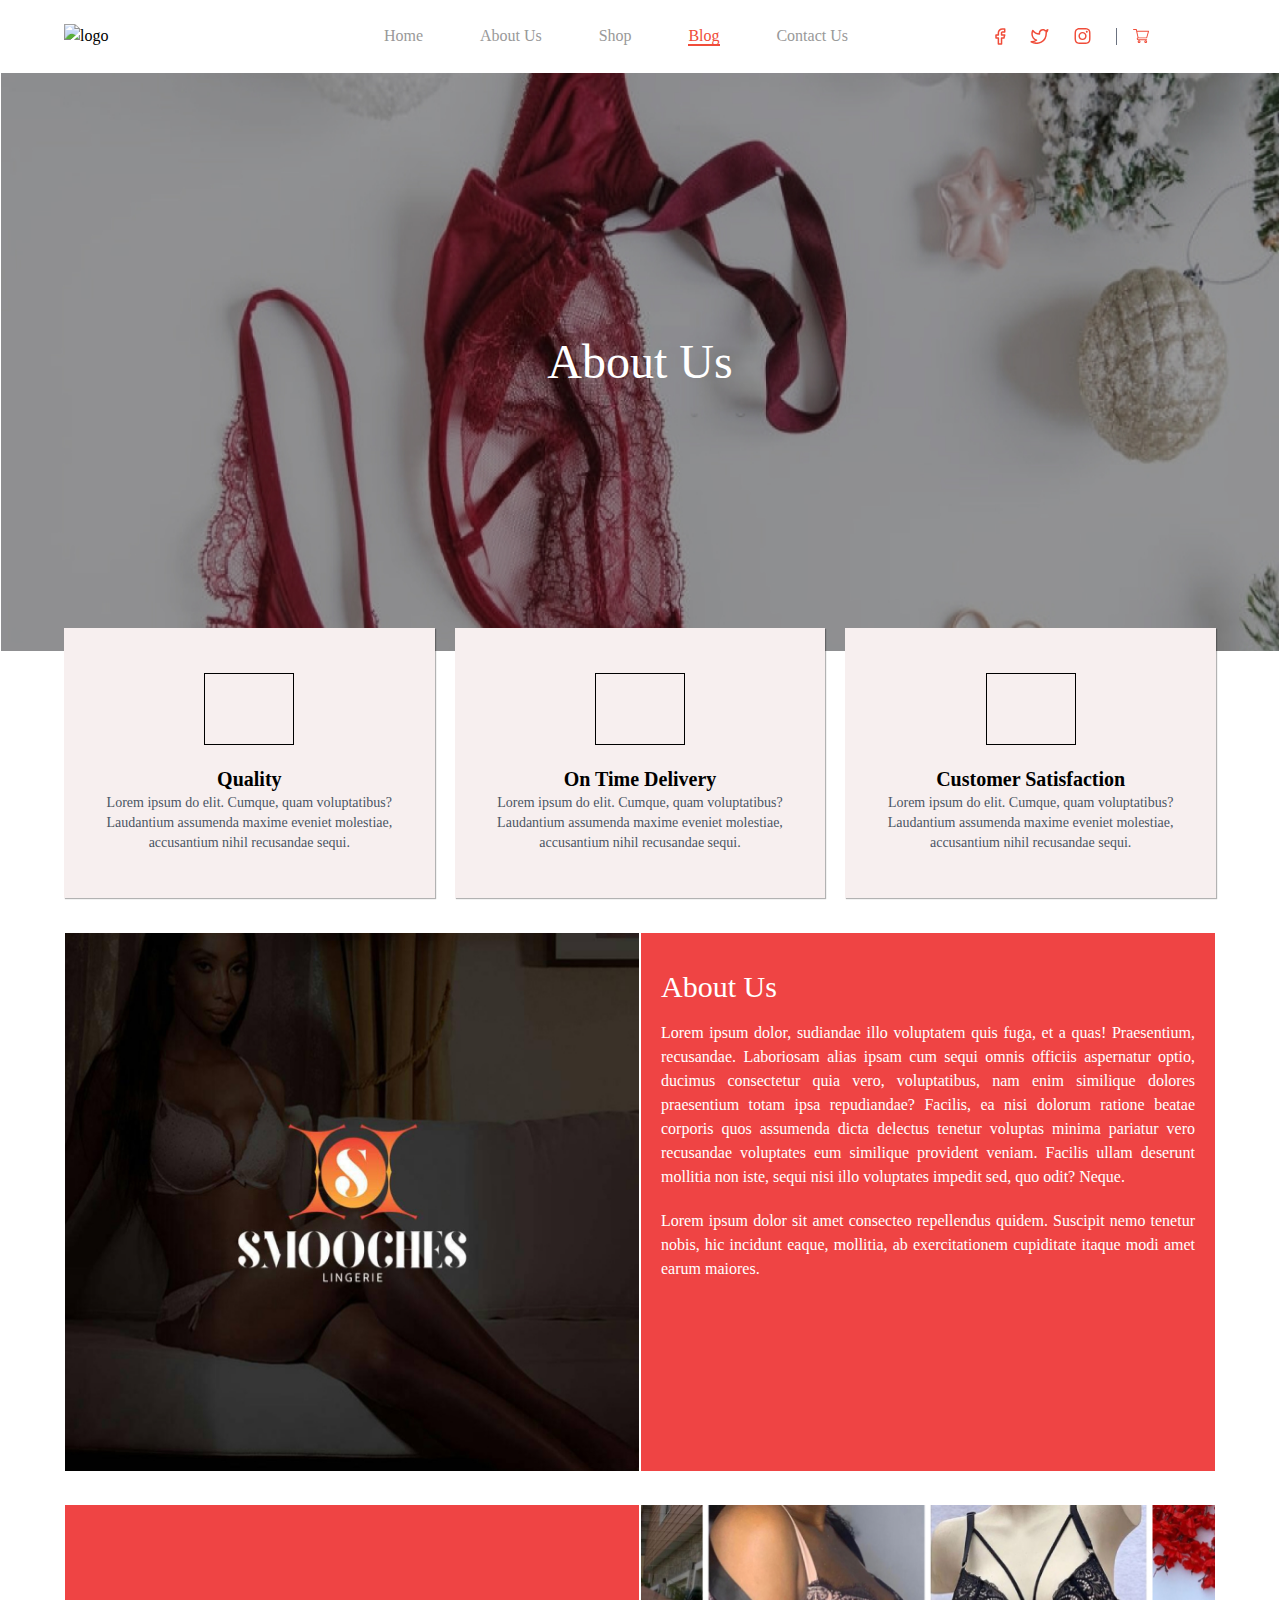
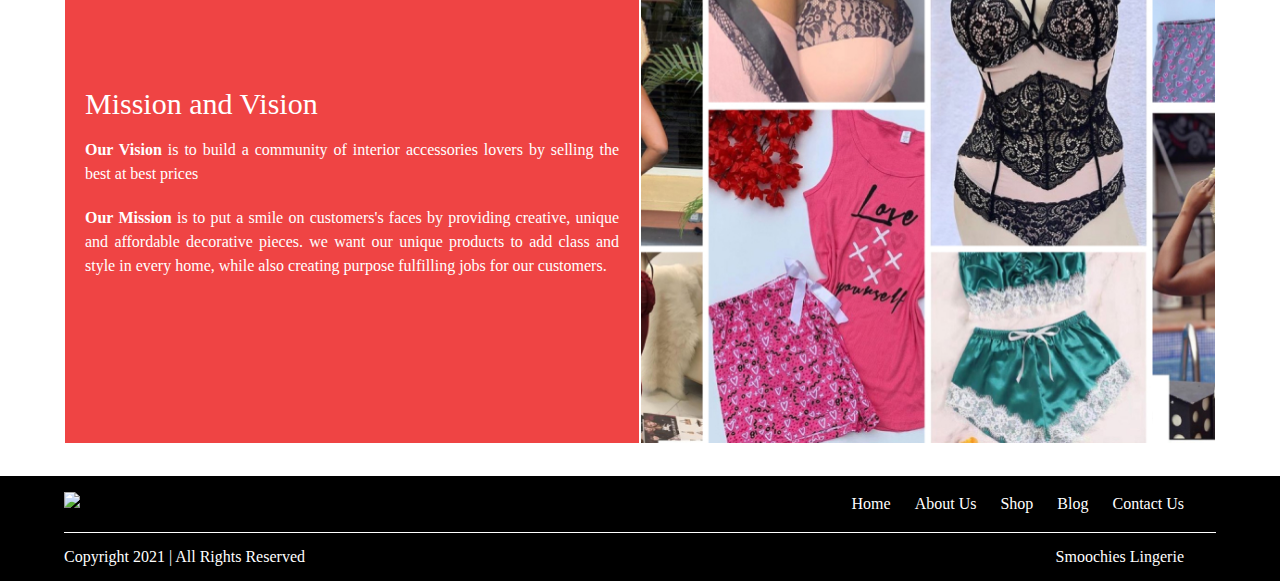
==== about.html @ 376f039b "first commit" ====
<!DOCTYPE html>
<html lang="en">
<head>
    <meta charset="UTF-8">
    <meta name="viewport" content="width=device-width, initial-scale=1.0">
    <title>Smooshies | About</title>
    <link href="./CSS/About Us/tailwind.css" rel="stylesheet" type="text/css" />
    <link href="./CSS/About Us/styles.css" rel="stylesheet" type="text/css" />
</head>
<body>
    <div class="container">
        <!-- nav starts -->
        <nav class="w-screen bg-white flex justify-between xl:grid grid-cols-8 px-8 xl:px-16  items-center">
            <div class="logo w-12 col-span-2 ">
                <a href="#">
                    <img src="img/logo.jpg" alt="logo" />
                </a>
            </div>
            <div class="nav-links col-span-4 hidden xl:block">
                <ul class="flex justify-between pl-8 pr-20 ">
                    <li><a href="./index.html">Home</a></li>
                    <li><a href="#">About Us</a></li>
                    <li><a href="./shop.html">Shop</a></li>
                    <li><a href="./blog.html" class="active">Blog</a></li>
                    <li><a href="./shop.html">Contact Us</a></li>
                </ul>
            </div>
            <div class="icons col-span-2 justify-center hidden xl:flex">
                <div class="contacts border-r border-gray-500 mr-4 flex items-center ">
                    <a class="mr-6" href="#">
                        <svg width="11" height="17" viewBox="0 0 11 17" fill="none" xmlns="http://www.w3.org/2000/svg">
                            <path
                                d="M9.70833 1H7.33333C6.28352 1 5.2767 1.39509 4.53437 2.09835C3.79204 2.80161 3.375 3.75544 3.375 4.75V7H1V10H3.375V16H6.54167V10H8.91667L9.70833 7H6.54167V4.75C6.54167 4.55109 6.62507 4.36032 6.77354 4.21967C6.92201 4.07902 7.12337 4 7.33333 4H9.70833V1Z"
                                stroke="#F04C39" stroke-width="1.5" stroke-linecap="round" stroke-linejoin="round" />
                        </svg>
                    </a>
                    <a class="mr-6" href="#">
                        <svg width="19" height="16" viewBox="0 0 19 16" fill="none" xmlns="http://www.w3.org/2000/svg">
                            <path
                                d="M17.7085 1.75C16.9903 2.25661 16.1951 2.64409 15.3535 2.8975C14.9018 2.37814 14.3015 2.01002 13.6338 1.84295C12.966 1.67587 12.2631 1.7179 11.6201 1.96334C10.977 2.20879 10.4248 2.6458 10.0382 3.21529C9.65164 3.78478 9.44927 4.45926 9.4585 5.1475V5.8975C8.14047 5.93168 6.83445 5.63936 5.65675 5.04659C4.47905 4.45381 3.46623 3.57898 2.7085 2.5C2.7085 2.5 -0.291504 9.25 6.4585 12.25C4.91389 13.2985 3.07386 13.8242 1.2085 13.75C7.9585 17.5 16.2085 13.75 16.2085 5.125C16.2078 4.91609 16.1877 4.7077 16.1485 4.5025C16.9139 3.74762 17.4541 2.79454 17.7085 1.75V1.75Z"
                                stroke="#F04C39" stroke-width="1.5" stroke-linecap="round" stroke-linejoin="round" />
                        </svg>
                    </a>
                    <a class="mr-6" href="#">
                        <svg height="16" fill="#F04C39" viewBox="0 0 511 511.9" width="19" xmlns="http://www.w3.org/2000/svg">
                            <path
                                d="m510.949219 150.5c-1.199219-27.199219-5.597657-45.898438-11.898438-62.101562-6.5-17.199219-16.5-32.597657-29.601562-45.398438-12.800781-13-28.300781-23.101562-45.300781-29.5-16.296876-6.300781-34.898438-10.699219-62.097657-11.898438-27.402343-1.300781-36.101562-1.601562-105.601562-1.601562s-78.199219.300781-105.5 1.5c-27.199219 1.199219-45.898438 5.601562-62.097657 11.898438-17.203124 6.5-32.601562 16.5-45.402343 29.601562-13 12.800781-23.097657 28.300781-29.5 45.300781-6.300781 16.300781-10.699219 34.898438-11.898438 62.097657-1.300781 27.402343-1.601562 36.101562-1.601562 105.601562s.300781 78.199219 1.5 105.5c1.199219 27.199219 5.601562 45.898438 11.902343 62.101562 6.5 17.199219 16.597657 32.597657 29.597657 45.398438 12.800781 13 28.300781 23.101562 45.300781 29.5 16.300781 6.300781 34.898438 10.699219 62.101562 11.898438 27.296876 1.203124 36 1.5 105.5 1.5s78.199219-.296876 105.5-1.5c27.199219-1.199219 45.898438-5.597657 62.097657-11.898438 34.402343-13.300781 61.601562-40.5 74.902343-74.898438 6.296876-16.300781 10.699219-34.902343 11.898438-62.101562 1.199219-27.300781 1.5-36 1.5-105.5s-.101562-78.199219-1.300781-105.5zm-46.097657 209c-1.101562 25-5.300781 38.5-8.800781 47.5-8.601562 22.300781-26.300781 40-48.601562 48.601562-9 3.5-22.597657 7.699219-47.5 8.796876-27 1.203124-35.097657 1.5-103.398438 1.5s-76.5-.296876-103.402343-1.5c-25-1.097657-38.5-5.296876-47.5-8.796876-11.097657-4.101562-21.199219-10.601562-29.398438-19.101562-8.5-8.300781-15-18.300781-19.101562-29.398438-3.5-9-7.699219-22.601562-8.796876-47.5-1.203124-27-1.5-35.101562-1.5-103.402343s.296876-76.5 1.5-103.398438c1.097657-25 5.296876-38.5 8.796876-47.5 4.101562-11.101562 10.601562-21.199219 19.203124-29.402343 8.296876-8.5 18.296876-15 29.398438-19.097657 9-3.5 22.601562-7.699219 47.5-8.800781 27-1.199219 35.101562-1.5 103.398438-1.5 68.402343 0 76.5.300781 103.402343 1.5 25 1.101562 38.5 5.300781 47.5 8.800781 11.097657 4.097657 21.199219 10.597657 29.398438 19.097657 8.5 8.300781 15 18.300781 19.101562 29.402343 3.5 9 7.699219 22.597657 8.800781 47.5 1.199219 27 1.5 35.097657 1.5 103.398438s-.300781 76.300781-1.5 103.300781zm0 0" />
                            <path
                                d="m256.449219 124.5c-72.597657 0-131.5 58.898438-131.5 131.5s58.902343 131.5 131.5 131.5c72.601562 0 131.5-58.898438 131.5-131.5s-58.898438-131.5-131.5-131.5zm0 216.800781c-47.097657 0-85.300781-38.199219-85.300781-85.300781s38.203124-85.300781 85.300781-85.300781c47.101562 0 85.300781 38.199219 85.300781 85.300781s-38.199219 85.300781-85.300781 85.300781zm0 0" />
                            <path
                                d="m423.851562 119.300781c0 16.953125-13.746093 30.699219-30.703124 30.699219-16.953126 0-30.699219-13.746094-30.699219-30.699219 0-16.957031 13.746093-30.699219 30.699219-30.699219 16.957031 0 30.703124 13.742188 30.703124 30.699219zm0 0" />
                        </svg>
                    </a>
                </div>
                <div class="cart">
        
                    <a href="#">
                        <svg fill="#F04C39" height="16" viewBox="0 -31 512.00026 512" width="16"
                            xmlns="http://www.w3.org/2000/svg">
                            <path
                                d="m164.960938 300.003906h.023437c.019531 0 .039063-.003906.058594-.003906h271.957031c6.695312 0 12.582031-4.441406 14.421875-10.878906l60-210c1.292969-4.527344.386719-9.394532-2.445313-13.152344-2.835937-3.757812-7.269531-5.96875-11.976562-5.96875h-366.632812l-10.722657-48.253906c-1.527343-6.863282-7.613281-11.746094-14.644531-11.746094h-90c-8.285156 0-15 6.714844-15 15s6.714844 15 15 15h77.96875c1.898438 8.550781 51.3125 230.917969 54.15625 243.710938-15.941406 6.929687-27.125 22.824218-27.125 41.289062 0 24.8125 20.1875 45 45 45h272c8.285156 0 15-6.714844 15-15s-6.714844-15-15-15h-272c-8.269531 0-15-6.730469-15-15 0-8.257812 6.707031-14.976562 14.960938-14.996094zm312.152343-210.003906-51.429687 180h-248.652344l-40-180zm0 0" />
                            <path
                                d="m150 405c0 24.8125 20.1875 45 45 45s45-20.1875 45-45-20.1875-45-45-45-45 20.1875-45 45zm45-15c8.269531 0 15 6.730469 15 15s-6.730469 15-15 15-15-6.730469-15-15 6.730469-15 15-15zm0 0" />
                            <path
                                d="m362 405c0 24.8125 20.1875 45 45 45s45-20.1875 45-45-20.1875-45-45-45-45 20.1875-45 45zm45-15c8.269531 0 15 6.730469 15 15s-6.730469 15-15 15-15-6.730469-15-15 6.730469-15 15-15zm0 0" />
                        </svg>
                    </a>
                </div>
            </div>
            <div class="hamburger flex items-center xl:hidden">
                <div class="searchContainer mr-4">
                    <svg xmlns="http://www.w3.org/2000/svg" width="15" height="15" fill="none" viewBox="0 0 24 24"
                        stroke="currentColor">
                        <path stroke-linecap="round" stroke-linejoin="round" stroke-width="2"
                            d="M21 21l-6-6m2-5a7 7 0 11-14 0 7 7 0 0114 0z" />
                    </svg>
                </div>
                <div class="hamContainer">
                    <?xml version="1.0" encoding="iso-8859-1"?>
                    <!-- Generator: Adobe Illustrator 16.0.0, SVG Export Plug-In . SVG Version: 6.00 Build 0)  -->
                    <!DOCTYPE svg PUBLIC "-//W3C//DTD SVG 1.1//EN" "http://www.w3.org/Graphics/SVG/1.1/DTD/svg11.dtd">
                    <svg version="1.1" id="Capa_1" xmlns="http://www.w3.org/2000/svg" xmlns:xlink="http://www.w3.org/1999/xlink"
                        x="0px" y="0px" width="15" height="15" viewBox="0 0 612 612" style="enable-background:new 0 0 612 612;"
                        xml:space="preserve">
                        <g>
                            <g id="_x33__6_">
                                <g>
                                    <path d="M581.4,520.199H30.6c-16.891,0-30.6,13.709-30.6,30.6C0,567.691,13.709,581.4,30.6,581.4h550.8
                                            				c16.891,0,30.6-13.709,30.6-30.602C612,533.908,598.291,520.199,581.4,520.199z M30.6,91.799h550.8
                                            				c16.891,0,30.6-13.708,30.6-30.6c0-16.892-13.709-30.6-30.6-30.6H30.6C13.709,30.6,0,44.308,0,61.2
                                            				C0,78.091,13.709,91.799,30.6,91.799z M581.4,275.399H30.6C13.709,275.399,0,289.108,0,306s13.709,30.6,30.6,30.6h550.8
                                            				c16.891,0,30.6-13.709,30.6-30.6S598.291,275.399,581.4,275.399z" />
                                </g>
                            </g>
                        </g>
                        <g>
                        </g>
                        <g>
                        </g>
                        <g>
                        </g>
                        <g>
                        </g>
                        <g>
                        </g>
                        <g>
                        </g>
                        <g>
                        </g>
                        <g>
                        </g>
                        <g>
                        </g>
                        <g>
                        </g>
                        <g>
                        </g>
                        <g>
                        </g>
                        <g>
                        </g>
                        <g>
                        </g>
                        <g>
                        </g>
                    </svg>
                </div>
        
            </div>
        </nav>
        <!-- nav ends -->

        <!-- First View Starts -->
        <div class="first-view bg-gray-400 w-screen">
            <div class="banner flex items-center relative  justify-center">
                <img src="./Img/5f71e348e62ec 1 (1).jpg" class="absolute w-full z-10  " alt="">
                <h1 class="text-5xl text-white z-20">About Us</h1>
            </div>
            <div class="first-view-bottom z-30 bg-white relative ">
                <div class="features grid grid-cols-1  xl:grid-cols-3 absolute xl:-top-10 w-full gap-5 px-6 py-4 xl:px-16">
                    <div class="quality flex flex-col p-2 items-center justify-center shadow-sm">
                        <div class="icon mb-5"></div>
                        <h3 class="text-xl font-semibold">Quality</h3>
                        <p class="text-sm text-gray-600 text-center">Lorem ipsum do elit. Cumque, quam voluptatibus? Laudantium assumenda maxime eveniet molestiae, accusantium nihil recusandae sequi.</p>
                    </div>
                    <div class="quality flex flex-col p-2 items-center justify-center shadow-sm">
                        <div class="icon mb-5"></div>
                        <h3 class="text-xl font-semibold">On Time Delivery</h3>
                        <p class="text-sm text-gray-600 text-center">Lorem ipsum do elit. Cumque, quam voluptatibus? Laudantium assumenda maxime eveniet molestiae, accusantium nihil recusandae sequi.</p>
                    </div>
                    <div class="quality flex flex-col p-2 items-center justify-center shadow-sm">
                        <div class="icon mb-5"></div>
                        <h3 class="text-xl font-semibold">Customer Satisfaction</h3>
                        <p class="text-sm text-gray-600 text-center">Lorem ipsum do elit. Cumque, quam voluptatibus? Laudantium assumenda maxime eveniet molestiae, accusantium nihil recusandae sequi.</p>
                    </div>
                  
                </div>
            </div>
        </div>
        <!-- First View Ends -->

        <main class="px-6 xl:px-16 py-8 items-center w-screen grid grid-cols-1 xl:grid-cols-2 gap-y-8">
            <div class="box ">
                <img src="./Img/Rectangle 19.jpg" alt="">
            </div>
            <div class="box bg-red-500 p-5 ">
                <h3 class="text-xl xl:text-3xl text-white mt-0 xl:mt-4 mb-1 xl:mb-4">About Us</h3>
                <p class="mb-5 text-sm xl:text-base text-white text-justify ">Lorem ipsum dolor, sudiandae illo voluptatem quis fuga, et a quas! Praesentium, recusandae. Laboriosam alias ipsam cum sequi omnis officiis aspernatur optio, ducimus consectetur quia vero, voluptatibus, nam enim similique dolores praesentium totam ipsa repudiandae? Facilis, ea nisi dolorum ratione beatae corporis quos assumenda dicta delectus tenetur voluptas minima pariatur vero recusandae voluptates eum similique provident veniam. Facilis ullam deserunt mollitia non iste, sequi nisi illo voluptates impedit sed, quo odit? Neque.</p>
                <p class="text-white text-justify ">Lorem ipsum dolor sit amet consecteo repellendus quidem. Suscipit nemo tenetur nobis, hic incidunt eaque, mollitia, ab exercitationem cupiditate itaque modi amet earum maiores.</p>
            </div>
            <div class="box bg-red-500 p-5 flex flex-col justify-center ">
                <h3 class="text-xl xl:text-3xl text-white mt-0 xl:mt-4 mb-2 xl:mb-4">Mission and Vision</h3>
                <p class="mb-5 text-white text-sm xl:text-base text-justify "><b>Our Vision</b> is to build a community of interior accessories lovers by selling the best at best prices</p>
                <p class="text-white text-sm xl:text-base text-justify ">
                    <b>Our Mission</b> is to put a smile on customers's faces by providing creative, unique and affordable decorative pieces.
                    we want our unique products to add class and style in every home, while also creating purpose fulfilling jobs for our customers.
                </p>
            </div>
            
            <div class="box bg-gray-300">
                <img src="./Img/Rectangle 22.jpg" alt="">
            </div>
        </main>

        <!-- Footer Starts -->
        <div class="last px-2 xl:px-16 py-4 w-screen flex items-center justify-between bg-black">
            <div class="logo w-24 col-span-2">
                <a href="#">
                    <img src="img/logo.jpg" alt="logo" />
                </a>
            </div>
            <div class="nav-links footer col-span-4">
                <ul class="xl:flex justify-center xl:justify-between pr-8 text-white ">
                    <li class="ml-6 mb-4 xl:mb-0"><a class="relative" href="#">Home</a></li>
                    <li class="ml-6 mb-4 xl:mb-0"><a href="#">About Us</a></li>
                    <li class="ml-6 mb-4 xl:mb-0"><a href="#">Shop</a></li>
                    <li class="ml-6 mb-4 xl:mb-0"><a href="#">Blog</a></li>
                    <li class="ml-6 mb-4 xl:mb-0"><a href="#">Contact Us</a></li>
                </ul>
            </div>
        </div>
        <div class=" bg-black text-white  w-screen px-3 text-sm md:text-base xl:px-16">
            <div class=" border-t border-white w-full grid grid-cols-3 gap-2  xl:flex items-center justify-between py-3">
                <div class="col-span-2">
                    <span>Copyright 2021 | All Rights Reserved</span>
                </div>
                <div class="xl:pr-8 col-span-1">
                    <p>Smoochies Lingerie</p>
                </div>
            </div>
        </div>
        <!-- Footer Ends -->
    </div>
</body>
</html>
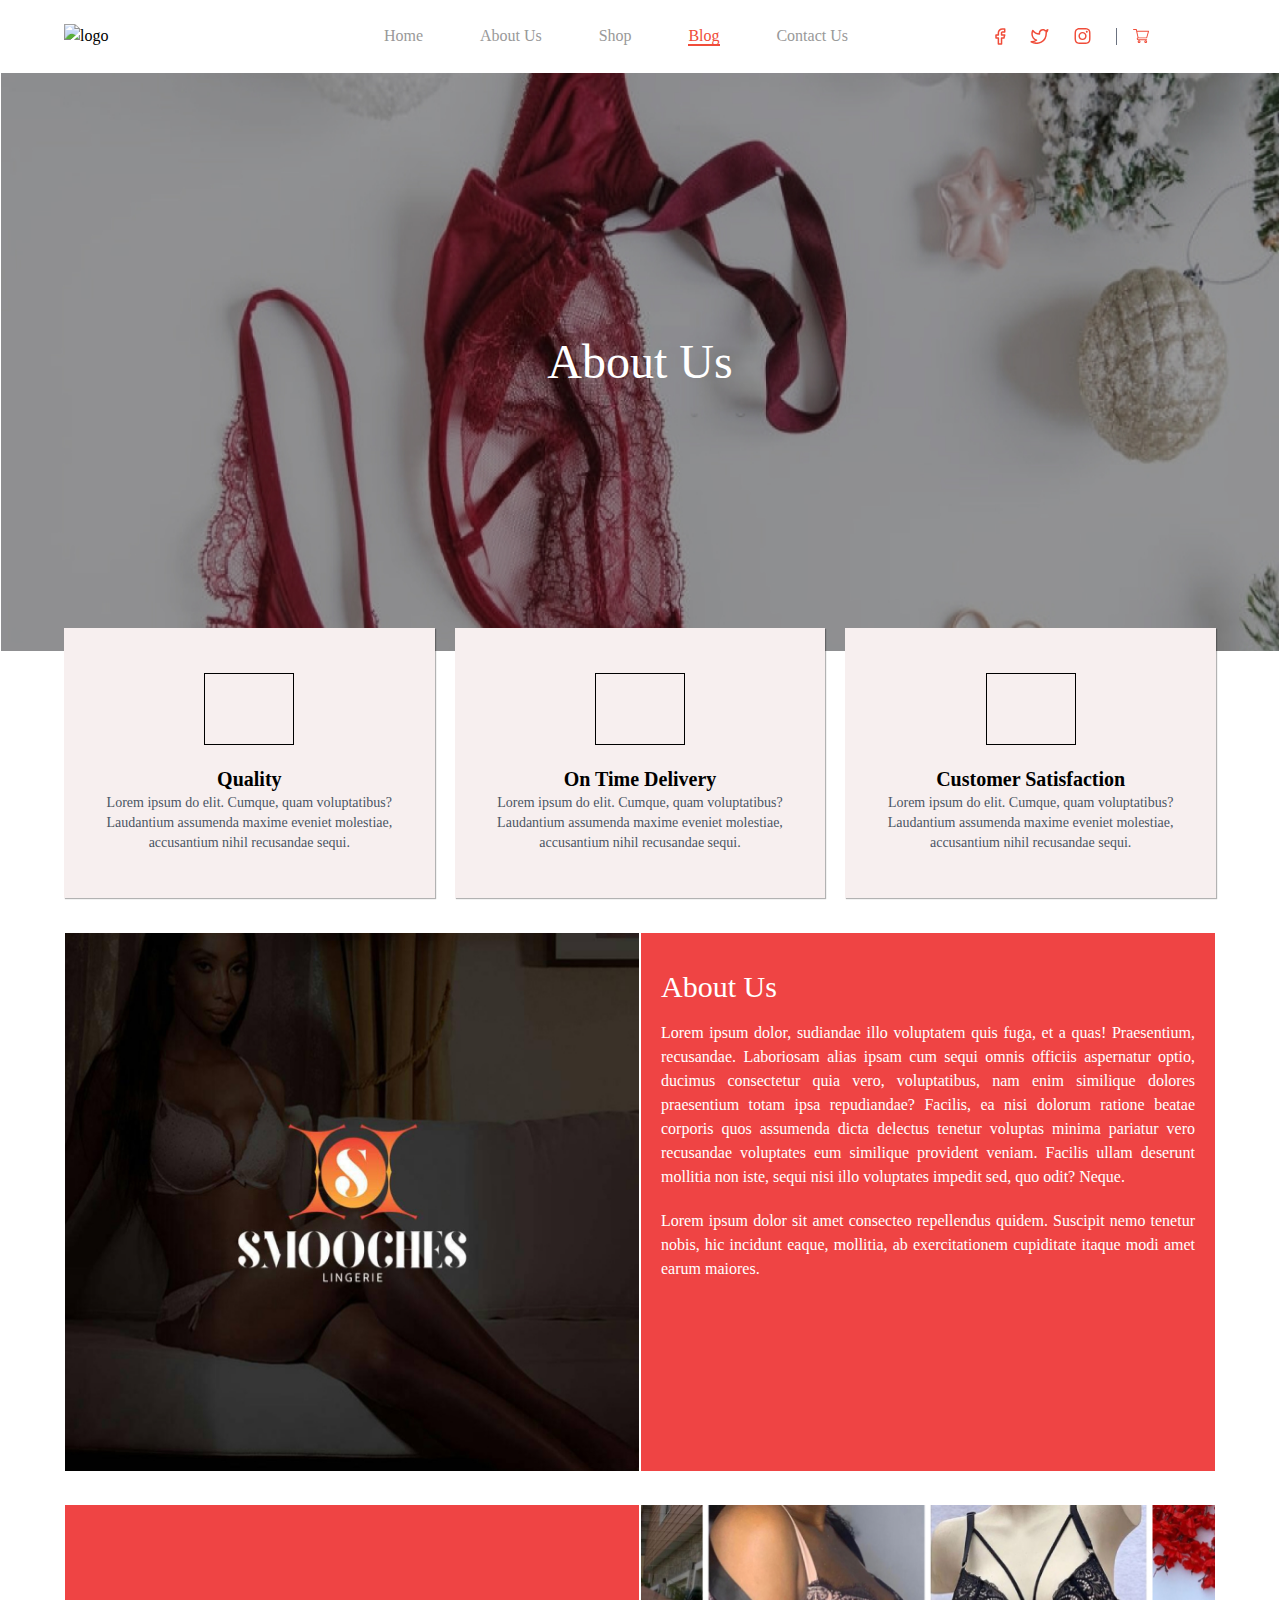
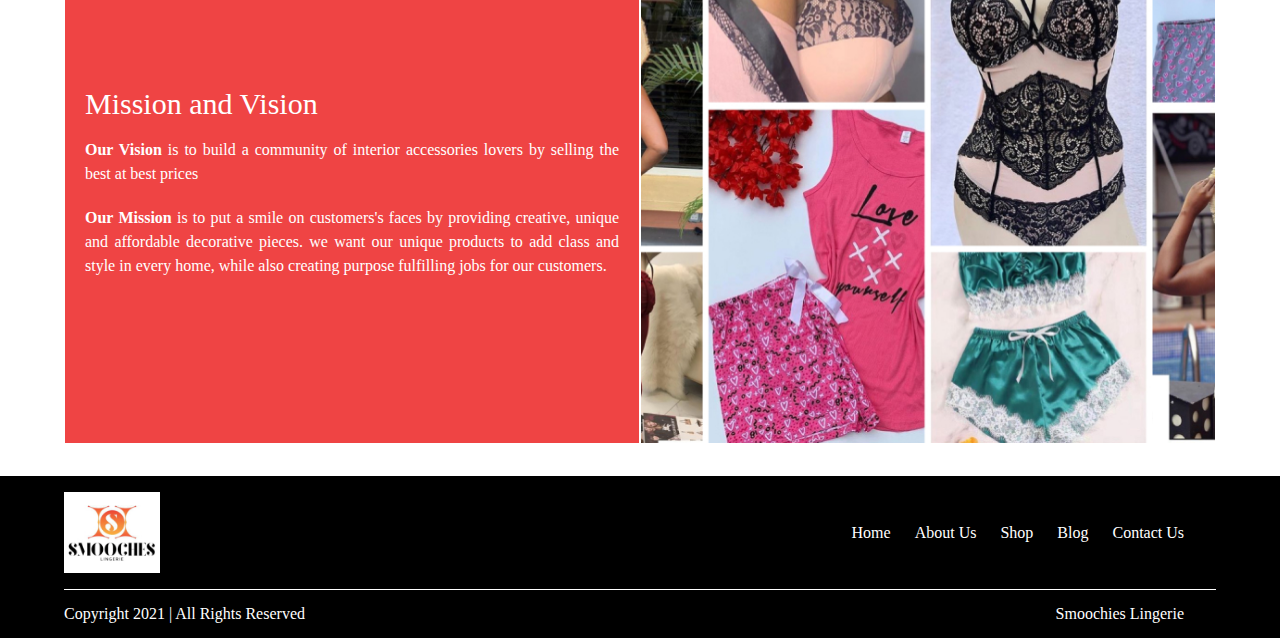
==== commit 1eb97aa2: "fixed the footer's image and the footer's nav-links" ====
--- a/about.html
+++ b/about.html
@@ -186,16 +186,16 @@
         <div class="last px-2 xl:px-16 py-4 w-screen flex items-center justify-between bg-black">
             <div class="logo w-24 col-span-2">
                 <a href="#">
-                    <img src="img/logo.jpg" alt="logo" />
+                    <img src="./Img/logo.jpg" alt="logo" />
                 </a>
             </div>
             <div class="nav-links footer col-span-4">
                 <ul class="xl:flex justify-center xl:justify-between pr-8 text-white ">
-                    <li class="ml-6 mb-4 xl:mb-0"><a class="relative" href="#">Home</a></li>
+                    <li class="ml-6 mb-4 xl:mb-0"><a class="relative" href="./index.html">Home</a></li>
                     <li class="ml-6 mb-4 xl:mb-0"><a href="#">About Us</a></li>
-                    <li class="ml-6 mb-4 xl:mb-0"><a href="#">Shop</a></li>
-                    <li class="ml-6 mb-4 xl:mb-0"><a href="#">Blog</a></li>
-                    <li class="ml-6 mb-4 xl:mb-0"><a href="#">Contact Us</a></li>
+                    <li class="ml-6 mb-4 xl:mb-0"><a href="./shop.html">Shop</a></li>
+                    <li class="ml-6 mb-4 xl:mb-0"><a href="./blog.html">Blog</a></li>
+                    <li class="ml-6 mb-4 xl:mb-0"><a href="./contact.html">Contact Us</a></li>
                 </ul>
             </div>
         </div>
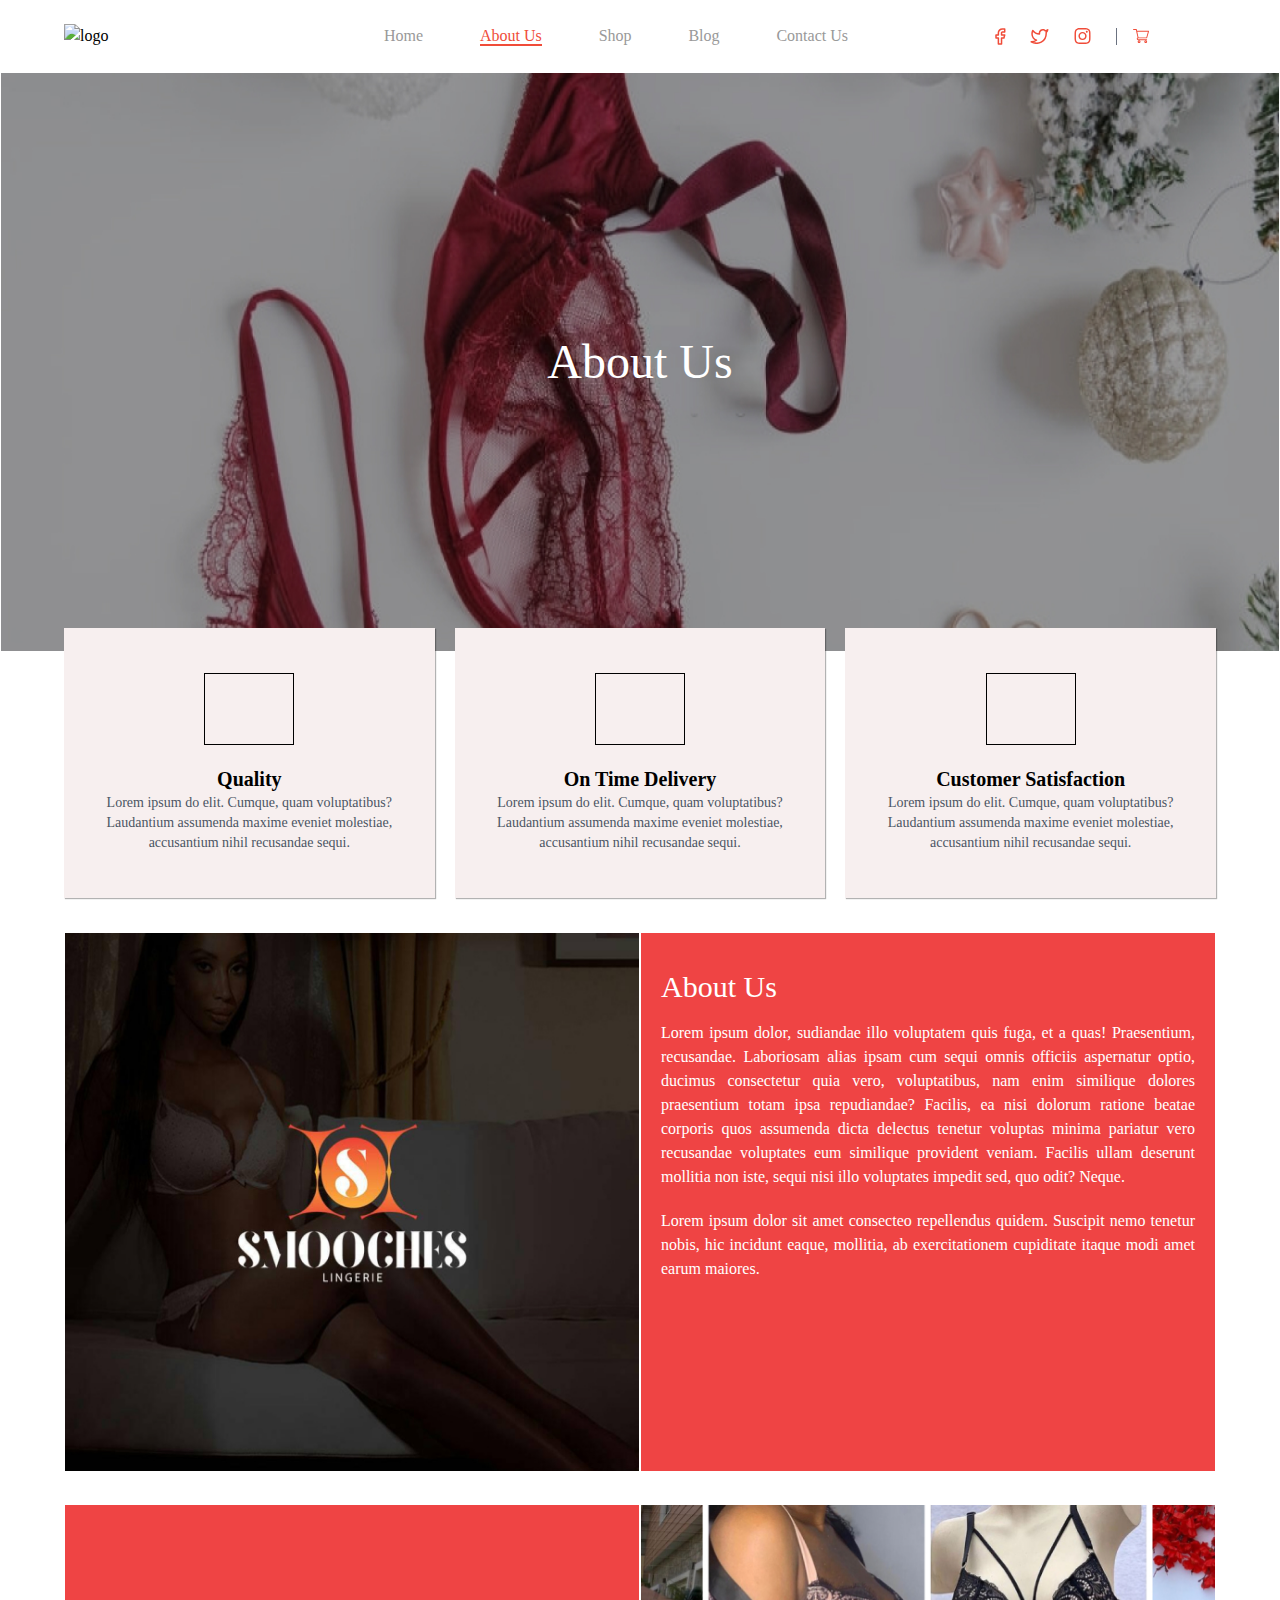
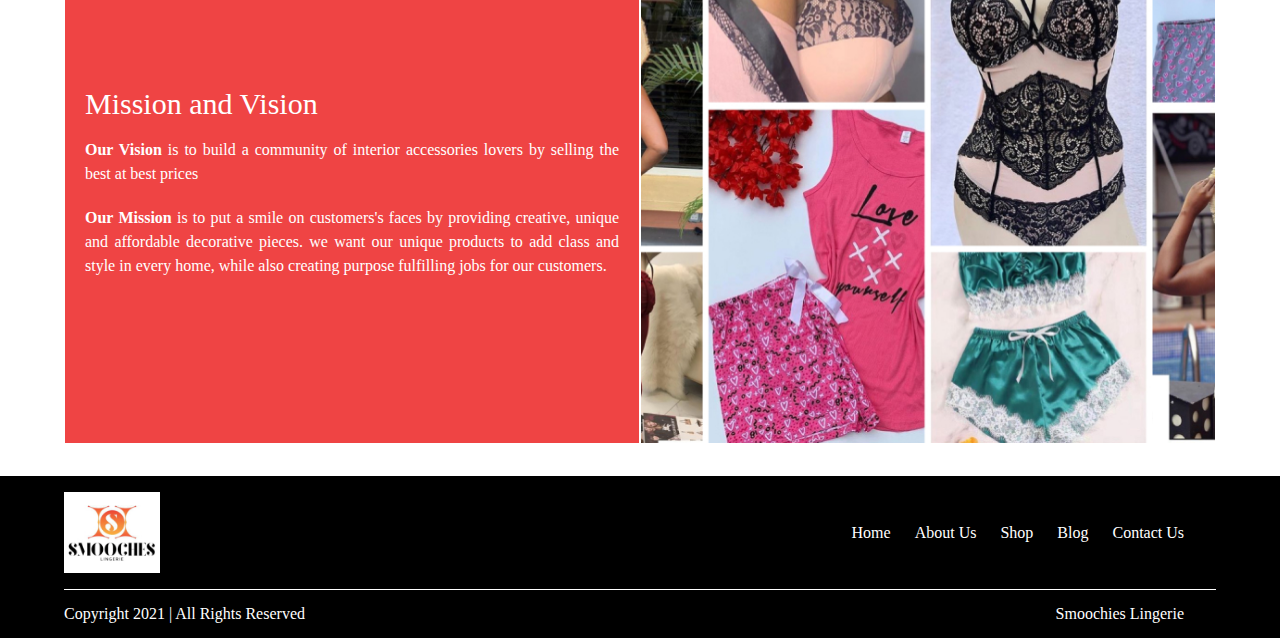
==== commit 5a63b56a: "added the script file to help with the responsive navbar" ====
--- a/about.html
+++ b/about.html
@@ -6,12 +6,14 @@
     <title>Smooshies | About</title>
     <link href="./CSS/About Us/tailwind.css" rel="stylesheet" type="text/css" />
     <link href="./CSS/About Us/styles.css" rel="stylesheet" type="text/css" />
+    <script src="./Script/script.js" defer></script>
 </head>
 <body>
     <div class="container">
         <!-- nav starts -->
-        <nav class="w-screen bg-white flex justify-between xl:grid grid-cols-8 px-8 xl:px-16  items-center">
-            <div class="logo w-12 col-span-2 ">
+        <nav
+            class="w-screen  transition duration-300 relative bg-white flex justify-between xl:grid grid-cols-8 px-8 xl:px-16  items-center">
+            <div class="logo absolute xl:static top-5 left-5 w-12 col-span-2 ">
                 <a href="#">
                     <img src="img/logo.jpg" alt="logo" />
                 </a>
@@ -19,10 +21,10 @@
             <div class="nav-links col-span-4 hidden xl:block">
                 <ul class="flex justify-between pl-8 pr-20 ">
                     <li><a href="./index.html">Home</a></li>
-                    <li><a href="#">About Us</a></li>
+                    <li><a href="#" class="active">About Us</a></li>
                     <li><a href="./shop.html">Shop</a></li>
-                    <li><a href="./blog.html" class="active">Blog</a></li>
-                    <li><a href="./shop.html">Contact Us</a></li>
+                    <li><a href="./blog.html">Blog</a></li>
+                    <li><a href="./contact.html">Contact Us</a></li>
                 </ul>
             </div>
             <div class="icons col-span-2 justify-center hidden xl:flex">
@@ -67,7 +69,7 @@
                     </a>
                 </div>
             </div>
-            <div class="hamburger flex items-center xl:hidden">
+            <div class=" absolute right-5 top-5 flex items-center xl:hidden">
                 <div class="searchContainer mr-4">
                     <svg xmlns="http://www.w3.org/2000/svg" width="15" height="15" fill="none" viewBox="0 0 24 24"
                         stroke="currentColor">
@@ -75,57 +77,68 @@
                             d="M21 21l-6-6m2-5a7 7 0 11-14 0 7 7 0 0114 0z" />
                     </svg>
                 </div>
-                <div class="hamContainer">
-                    <?xml version="1.0" encoding="iso-8859-1"?>
-                    <!-- Generator: Adobe Illustrator 16.0.0, SVG Export Plug-In . SVG Version: 6.00 Build 0)  -->
-                    <!DOCTYPE svg PUBLIC "-//W3C//DTD SVG 1.1//EN" "http://www.w3.org/Graphics/SVG/1.1/DTD/svg11.dtd">
-                    <svg version="1.1" id="Capa_1" xmlns="http://www.w3.org/2000/svg" xmlns:xlink="http://www.w3.org/1999/xlink"
-                        x="0px" y="0px" width="15" height="15" viewBox="0 0 612 612" style="enable-background:new 0 0 612 612;"
-                        xml:space="preserve">
-                        <g>
-                            <g id="_x33__6_">
-                                <g>
-                                    <path d="M581.4,520.199H30.6c-16.891,0-30.6,13.709-30.6,30.6C0,567.691,13.709,581.4,30.6,581.4h550.8
-                                            				c16.891,0,30.6-13.709,30.6-30.602C612,533.908,598.291,520.199,581.4,520.199z M30.6,91.799h550.8
-                                            				c16.891,0,30.6-13.708,30.6-30.6c0-16.892-13.709-30.6-30.6-30.6H30.6C13.709,30.6,0,44.308,0,61.2
-                                            				C0,78.091,13.709,91.799,30.6,91.799z M581.4,275.399H30.6C13.709,275.399,0,289.108,0,306s13.709,30.6,30.6,30.6h550.8
-                                            				c16.891,0,30.6-13.709,30.6-30.6S598.291,275.399,581.4,275.399z" />
+                <div class="hamContainer  relative">
+                    <div class="hamburger  xl:hidden  show">
+                        <svg version="1.1" id="Capa_1" xmlns="http://www.w3.org/2000/svg"
+                            xmlns:xlink="http://www.w3.org/1999/xlink" x="0px" y="0px" width="15" height="15"
+                            viewBox="0 0 612 612" style="enable-background:new 0 0 612 612;" xml:space="preserve">
+                            <g>
+                                <g id="_x33__6_">
+                                    <g>
+                                        <path
+                                            d="M581.4,520.199H30.6c-16.891,0-30.6,13.709-30.6,30.6C0,567.691,13.709,581.4,30.6,581.4h550.8
+                                                                                        				c16.891,0,30.6-13.709,30.6-30.602C612,533.908,598.291,520.199,581.4,520.199z M30.6,91.799h550.8
+                                                                                        				c16.891,0,30.6-13.708,30.6-30.6c0-16.892-13.709-30.6-30.6-30.6H30.6C13.709,30.6,0,44.308,0,61.2
+                                                                                        				C0,78.091,13.709,91.799,30.6,91.799z M581.4,275.399H30.6C13.709,275.399,0,289.108,0,306s13.709,30.6,30.6,30.6h550.8
+                                                                                        				c16.891,0,30.6-13.709,30.6-30.6S598.291,275.399,581.4,275.399z" />
+                                    </g>
                                 </g>
                             </g>
-                        </g>
-                        <g>
-                        </g>
-                        <g>
-                        </g>
-                        <g>
-                        </g>
-                        <g>
-                        </g>
-                        <g>
-                        </g>
-                        <g>
-                        </g>
-                        <g>
-                        </g>
-                        <g>
-                        </g>
-                        <g>
-                        </g>
-                        <g>
-                        </g>
-                        <g>
-                        </g>
-                        <g>
-                        </g>
-                        <g>
-                        </g>
-                        <g>
-                        </g>
-                        <g>
-                        </g>
-                    </svg>
+                            <g>
+                            </g>
+                            <g>
+                            </g>
+                            <g>
+                            </g>
+                            <g>
+                            </g>
+                            <g>
+                            </g>
+                            <g>
+                            </g>
+                            <g>
+                            </g>
+                            <g>
+                            </g>
+                            <g>
+                            </g>
+                            <g>
+                            </g>
+                            <g>
+                            </g>
+                            <g>
+                            </g>
+                            <g>
+                            </g>
+                            <g>
+                            </g>
+                            <g>
+                            </g>
+                        </svg>
+                    </div>
                 </div>
         
+            </div>
+            <div class="responsiveNav absolute  right-0 top-16  left-0 ">
+                <div class="nav-links col-span-4  xl:hidden">
+                    <ul class="flex flex-col items-center justify-between pl-8 pr-20 ">
+                        <li class="mb-2"><a href="./index.html">Home</a></li>
+                        <li class="mb-2"><a href="#" class='active'>About Us</a></li>
+                        <li class="mb-2"><a href="./shop.html">Shop</a></li>
+                        <li class="mb-2"><a href="./blog.html">Blog</a></li>
+                        <li class="mb-2"><a href="./contact.html" >Contact Us</a></li>
+                    </ul>
+                </div>
             </div>
         </nav>
         <!-- nav ends -->
--- a/CSS/About Us/styles.css
+++ b/CSS/About Us/styles.css
@@ -92,7 +92,17 @@
   main {
     margin-top: 70vh;
   }
-  main .box{
+  main .box {
     height: 40vh;
   }
+  nav.resp {
+    height: 30vh;
+    border: none;
+  }
 }
+
+@media screen and (max-height: 667px) {
+  nav.resp {
+    height: 34vh;
+  }
+}
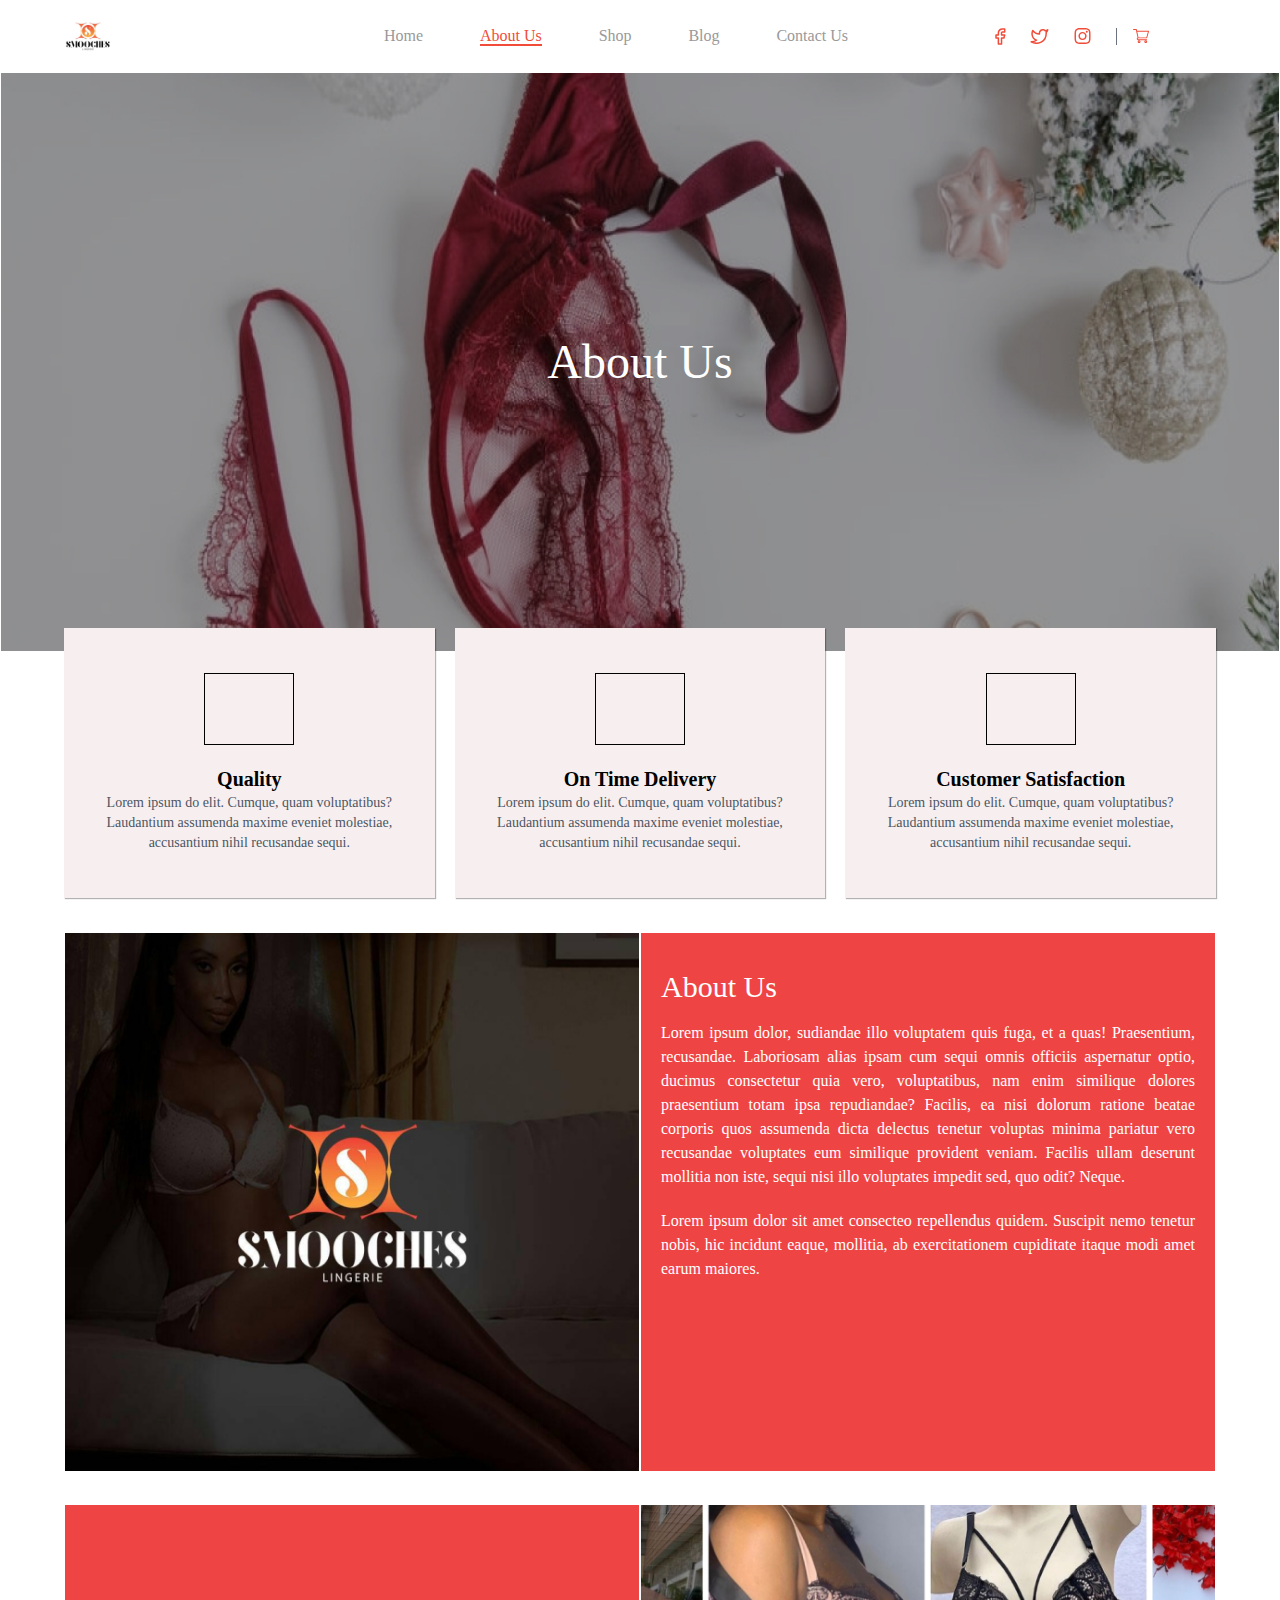
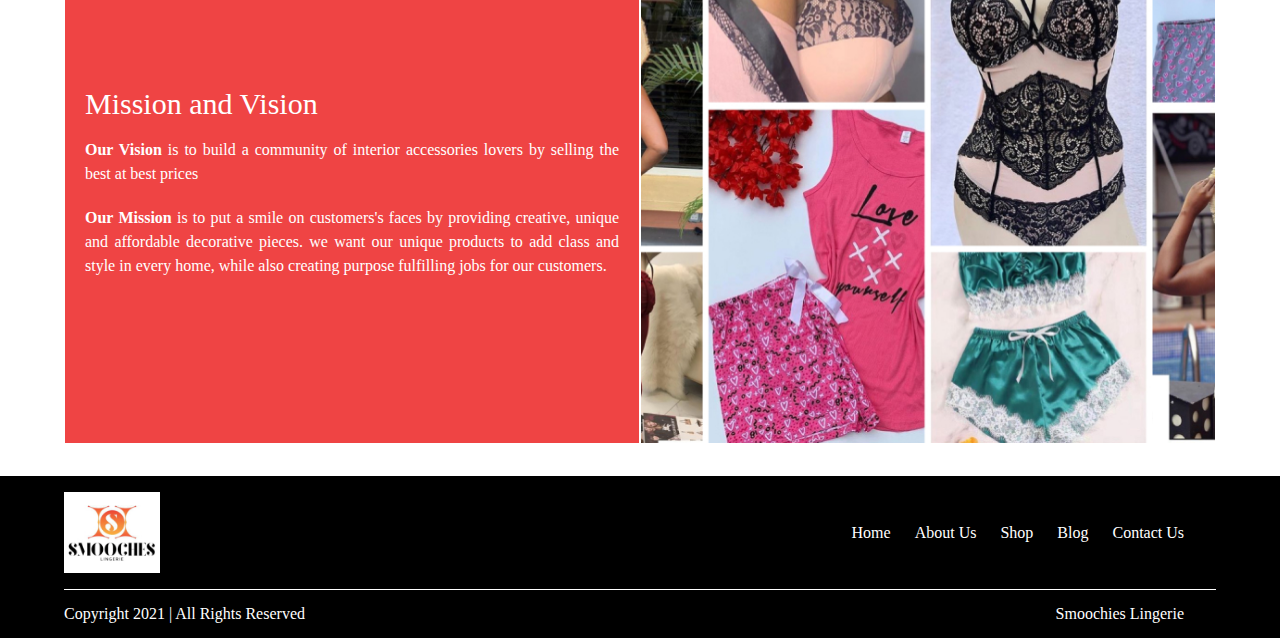
==== commit 1617948f: "fixed the bug with logo" ====
--- a/about.html
+++ b/about.html
@@ -15,7 +15,7 @@
             class="w-screen  transition duration-300 relative bg-white flex justify-between xl:grid grid-cols-8 px-8 xl:px-16  items-center">
             <div class="logo absolute xl:static top-5 left-5 w-12 col-span-2 ">
                 <a href="#">
-                    <img src="img/logo.jpg" alt="logo" />
+                    <img src="./Img/logo.jpg"  alt="logo" />
                 </a>
             </div>
             <div class="nav-links col-span-4 hidden xl:block">
